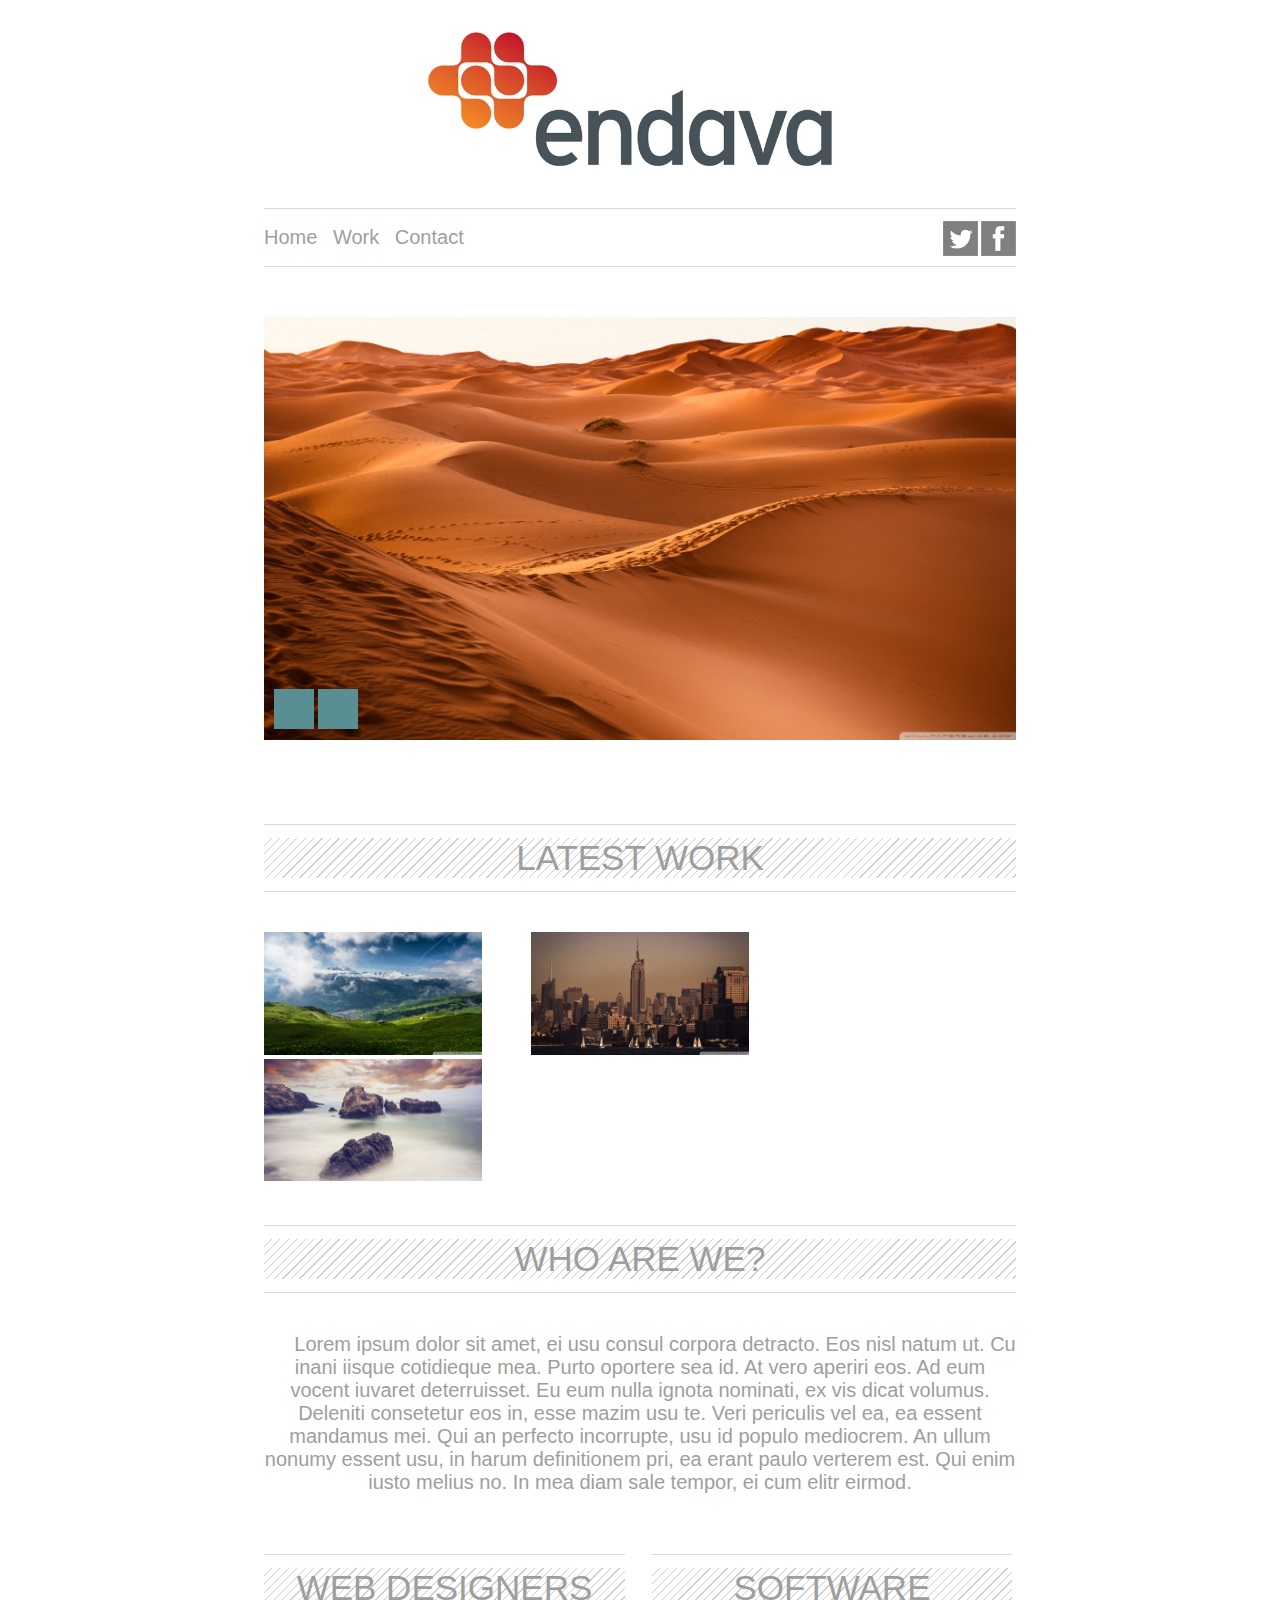
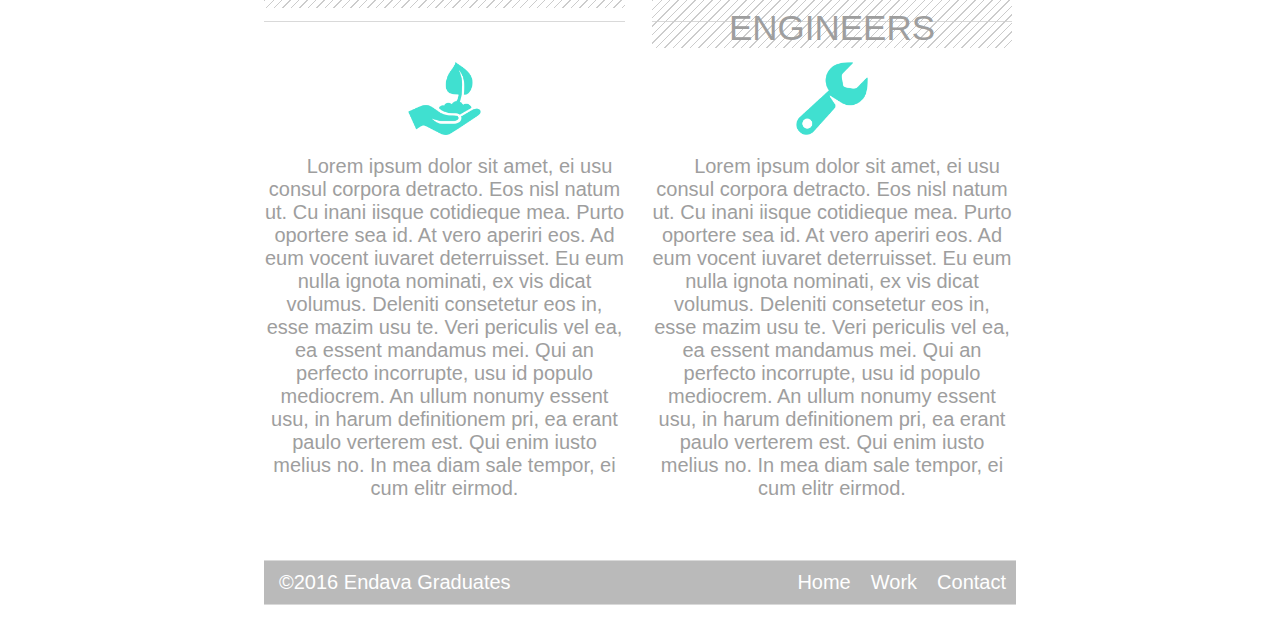
==== Homework1/Index.html @ 700531a2 "Homework1" ====
<!DOCTYPE html>
<html>
<head>
	<title>Endava</title>
	<link rel="stylesheet" href="Styles/Styles.css">
</head>
<header>
	<img id="endavaPicture" src="Media/endava.jpg"/>
</header>
<body>
	<nav id="navBar">
		<a class="navBarElement">Home</a>
		<a class="navBarElement">Work</a>
		<a class="navBarElement">Contact</a>
		<img class="navBarSocial" src="Media/facebook.png"/>
		<img class="navBarSocial" src="Media/twitter.png"/>
	</nav>

	<article id="gallery">
		<img id="image" src="Media/image1.jpg"/>
		<input id="button1" type="button" onclick="changePicture(1);" class="galleryButtons"></input>
		<input id="button1" type="button" onclick="changePicture(2);" class="galleryButtons"></input>
	</article>

	<article>
		<section class="articleTitle">
			<div class="articleTitleText">
				Latest Work
			</div>
		</section>
		<img class="latestWorkImages" src="Media/image3.jpg"></img>
		<img class="latestWorkImages" src="Media/image4.jpg"/>
		<img class="latestWorkImages" src="Media/image5.jpg"/>
	</article>
	
	<article>
		<section class="articleTitle">
			<div class="articleTitleText">
				Who are we?
			</div>
		</section>
		<section>
			<p class="content">
				Lorem ipsum dolor sit amet, ei usu consul corpora detracto. Eos nisl natum ut. Cu inani iisque cotidieque mea. Purto oportere sea id. At vero aperiri eos. Ad eum vocent iuvaret deterruisset. Eu eum nulla ignota nominati, ex vis dicat volumus. Deleniti consetetur eos in, esse mazim usu te. Veri periculis vel ea, ea essent mandamus mei. Qui an perfecto incorrupte, usu id populo mediocrem. An ullum nonumy essent usu, in harum definitionem pri, ea erant paulo verterem est. Qui enim iusto melius no. In mea diam sale tempor, ei cum elitr eirmod.
			</p>
		</section>
	</article>

	<article id="designSoftArticle">
		<section id="webDesigners">
			<section class="articleTitle">
				<div class="articleTitleText">
					Web Designers
				</div>
				
			</section>
			<img class="designImages" src="Media/design.png"/>
			<section >
			<p class="content">
			Lorem ipsum dolor sit amet, ei usu consul corpora detracto. Eos nisl natum ut. Cu inani iisque cotidieque mea. Purto oportere sea id. At vero aperiri eos. Ad eum vocent iuvaret deterruisset.

Eu eum nulla ignota nominati, ex vis dicat volumus. Deleniti consetetur eos in, esse mazim usu te. Veri periculis vel ea, ea essent mandamus mei. Qui an perfecto incorrupte, usu id populo mediocrem. An ullum nonumy essent usu, in harum definitionem pri, ea erant paulo verterem est. Qui enim iusto melius no. In mea diam sale tempor, ei cum elitr eirmod.
			</p>
			</section>
		</section>
		<section id="softwareEngineers">
			<section class="articleTitle">
				<div class="articleTitleText">
					Software Engineers
				</div>
			</section>
			<img class="designImages" src="Media/engineers.png"/>
			<section>
			<p class="content">
			Lorem ipsum dolor sit amet, ei usu consul corpora detracto. Eos nisl natum ut. Cu inani iisque cotidieque mea. Purto oportere sea id. At vero aperiri eos. Ad eum vocent iuvaret deterruisset.

Eu eum nulla ignota nominati, ex vis dicat volumus. Deleniti consetetur eos in, esse mazim usu te. Veri periculis vel ea, ea essent mandamus mei. Qui an perfecto incorrupte, usu id populo mediocrem. An ullum nonumy essent usu, in harum definitionem pri, ea erant paulo verterem est. Qui enim iusto melius no. In mea diam sale tempor, ei cum elitr eirmod.
			</p>
			</section>
		</section>
	
	</article>
	
	<footer id="footer">
		<a id="footerText">&#169;2016 Endava Graduates</a>
		<a class="footerElement">Contact</a>
		<a class="footerElement">Work</a>
		<a class="footerElement">Home</a>
	</footer>
</body>
</html>

<script>
	function changePicture(n) {
		var a = document.getElementById("image");
		if (n==1) {
			a.src = "Media/image1.jpg"
		} else{
			a.src = "Media/image2.jpg"
		}
	}

</script>
---- Homework1/Styles/Styles.css ----
body {
	background-color: white;
	padding-left:20%;
	padding-right:20%;
}

div {
	font-family: sans-serif;
	color: #4b4b4b;
}

#endavaPicture {
	display: block;
    margin-left: auto;
    margin-right: auto;
	height:200px;
}

/*Navigation bar styles*/
/*======================*/

#navBar {
	border-top:1px solid;
	border-bottom:1px solid;
	border-color: #D9D9D9;
	padding-top:17px;
	padding-bottom:17px;
	font-family: sans-serif;
	color: #9E9E9E;
	font-size:20px;
}

.navBarElement{
	padding-right:10px;
}

.navBarElement:hover{
	color: #598F93;
}

.navBarSocial {
	float: right;
	position:relative;
	width:35px;
	padding-left:3px;
	top:-5px;
}

/*Content styles*/
/*======================*/

#gallery{
	width:100%;
	height:auto;
	margin-top:50px;
}

#image{
	width:100%;
}

.galleryButtons{
	border:0px;
	position:relative;
	top:-55px;
	left:10px;
	height:40px;
	width:40px;
	background-color:#598F93;
}

.articleTitle{
	border-top:1px solid;
	border-bottom:1px solid;
	border-color: #D9D9D9;
	padding-top:13px;
	padding-bottom:13px;
	margin-bottom:40px;
	margin-top:40px;
	height:40px;
	font-weight: 100;
	text-transform: uppercase;
	
}

.articleTitleText {
	font-family: sans-serif;
	color: #9E9E9E;
	font-size:35px;
	text-align:center;
	background: repeating-linear-gradient(
	  135deg,
	  transparent,
    transparent 5px,
    #ccc 1px,
    #ccc 6px
	);
}


.latestWorkImages{
	width:29%;
	padding-right:6%;
	margin:0px;
	border:0px;
	display: inline-block;
}
.latestWorkImages:last-child {
	padding-right:0%;
	
}

#webDesigners{
	display:inline-block;
	margin-right:3%;
	width:48%;
	height:auto;
}

#softwareEngineers{
	display:inline-block;
	width:48%;
	height:auto;
}

#designSoftArticle{
	height:auto;
	margin-bottom:40px;
}

.designImages {
	margin-top:20px;
	margin-bottom:20px;
	width:20%;
	display: block;
    margin-left: auto;
    margin-right: auto;
}

p.content{
	font-family: sans-serif;
	color: #9E9E9E;
	font-size:20px;
	text-indent: 30px;
	text-align: center;
}


/*Footer styles*/
/*======================*/

#footer{
	border-top:1px solid;
	border-bottom:1px solid;
	border-color: #D9D9D9;
	background-color:#BABABA;
	padding-top:10px;
	padding-bottom:10px;
	margin-bottom:30px;
	font-family: sans-serif;
	color: #ffffff;
	font-size:20px;
}

#footerText{
	padding-left:15px;
	padding-right:15px;
}

.footerElement{
	float: right;
	padding-left:10px;
	padding-right:10px;
	
}
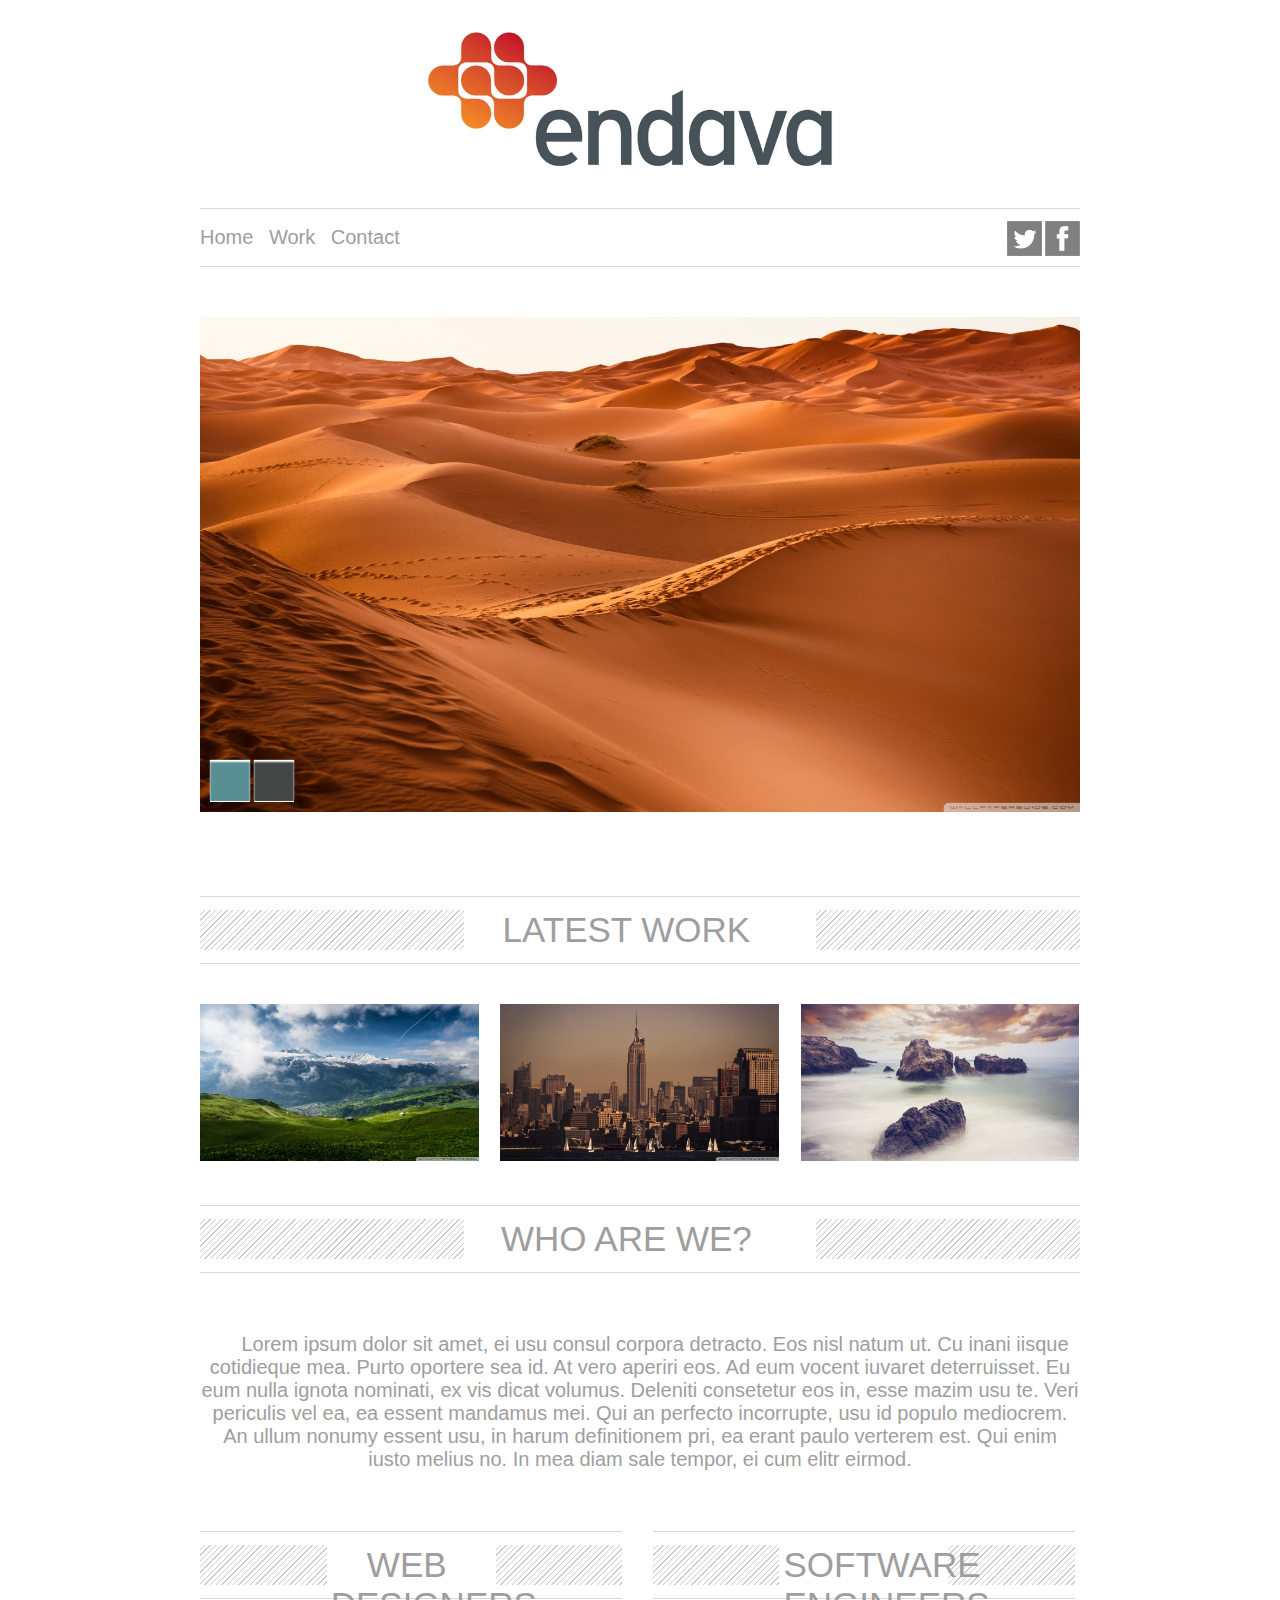
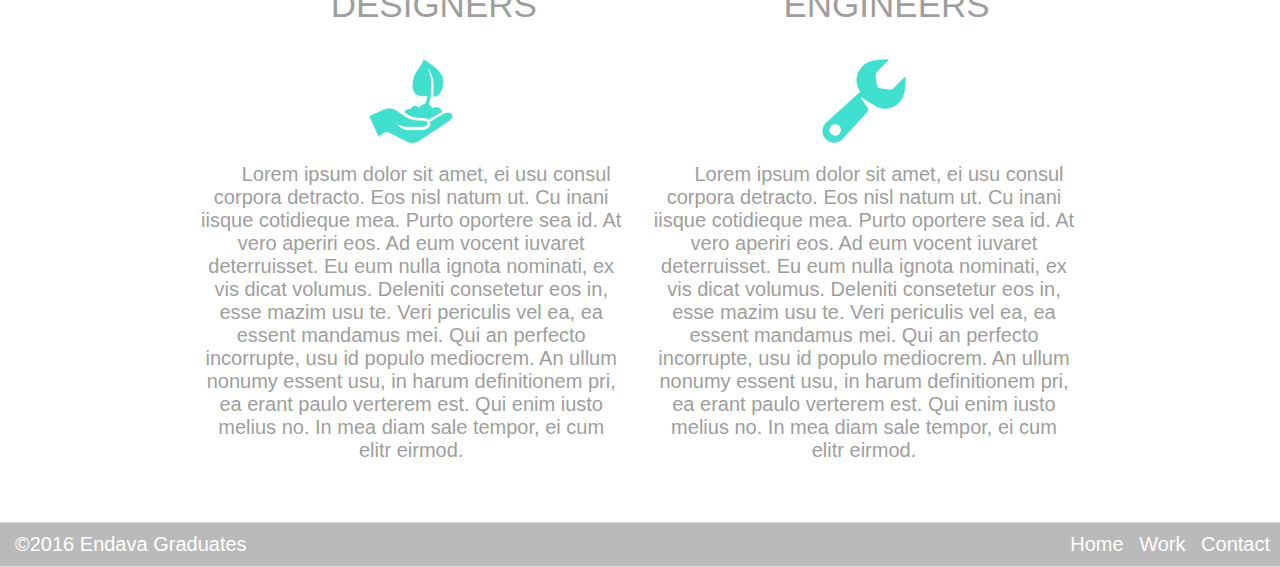
==== commit 0ff815c6: "Index.html and styles.css" ====
--- a/Homework1/Index.html
+++ b/Homework1/Index.html
@@ -1,8 +1,11 @@
 <!DOCTYPE html>
 <html>
 <head>
-	<title>Endava</title>
+	<title>Home</title>
 	<link rel="stylesheet" href="Styles/Styles.css">
+	<meta name="viewport" content="width=device-width, initial-scale=1.0">
+	<script src="JS/jquery-2.2.3.min.js"></script>
+	<script src="JS/endava.js"></script>
 </head>
 <header>
 	<img id="endavaPicture" src="Media/endava.jpg"/>
@@ -12,32 +15,38 @@
 		<a class="navBarElement">Home</a>
 		<a class="navBarElement">Work</a>
 		<a class="navBarElement">Contact</a>
-		<img class="navBarSocial" src="Media/facebook.png"/>
-		<img class="navBarSocial" src="Media/twitter.png"/>
+		<img class="navBarSocial" onclick="onClickFacebook()" src="Media/facebook.png"/>
+		<img class="navBarSocial" onclick="onClickTwitter()" src="Media/twitter.png"/>
 	</nav>
 
 	<article id="gallery">
 		<img id="image" src="Media/image1.jpg"/>
 		<input id="button1" type="button" onclick="changePicture(1);" class="galleryButtons"></input>
-		<input id="button1" type="button" onclick="changePicture(2);" class="galleryButtons"></input>
+		<input id="button2" type="button" onclick="changePicture(2);" class="galleryButtons"></input>
 	</article>
 
 	<article>
 		<section class="articleTitle">
+			<div id="left"> </div>
 			<div class="articleTitleText">
 				Latest Work
 			</div>
+			<div id="right"> </div>
 		</section>
-		<img class="latestWorkImages" src="Media/image3.jpg"></img>
-		<img class="latestWorkImages" src="Media/image4.jpg"/>
-		<img class="latestWorkImages" src="Media/image5.jpg"/>
+		<section id="imagesColumns">
+			<img class="latestWorkImages" src="Media/image3.jpg"></img>
+			<img class="latestWorkImages" src="Media/image4.jpg"/>
+			<img class="latestWorkImages" src="Media/image5.jpg"/>
+		</section>
 	</article>
 	
 	<article>
 		<section class="articleTitle">
+			<div id="left"> </div>
 			<div class="articleTitleText">
 				Who are we?
 			</div>
+			<div id="right"> </div>
 		</section>
 		<section>
 			<p class="content">
@@ -49,10 +58,11 @@
 	<article id="designSoftArticle">
 		<section id="webDesigners">
 			<section class="articleTitle">
+				<div id="left"> </div>
 				<div class="articleTitleText">
 					Web Designers
 				</div>
-				
+				<div id="right"> </div>
 			</section>
 			<img class="designImages" src="Media/design.png"/>
 			<section >
@@ -65,9 +75,11 @@
 		</section>
 		<section id="softwareEngineers">
 			<section class="articleTitle">
+				<div id="left"> </div>
 				<div class="articleTitleText">
 					Software Engineers
 				</div>
+				<div id="right"> </div>
 			</section>
 			<img class="designImages" src="Media/engineers.png"/>
 			<section>
@@ -83,21 +95,14 @@
 	
 	<footer id="footer">
 		<a id="footerText">&#169;2016 Endava Graduates</a>
-		<a class="footerElement">Contact</a>
+		<!--<a class="footerElement">Contact</a>
 		<a class="footerElement">Work</a>
-		<a class="footerElement">Home</a>
+		<a class="footerElement">Home</a>-->
+		<nav id="bottomNavBar">
+			<a class="navBarElement">Home</a>
+			<a class="navBarElement">Work</a>
+			<a class="navBarElement">Contact</a>
+		</nav>
 	</footer>
 </body>
 </html>
-
-<script>
-	function changePicture(n) {
-		var a = document.getElementById("image");
-		if (n==1) {
-			a.src = "Media/image1.jpg"
-		} else{
-			a.src = "Media/image2.jpg"
-		}
-	}
-
-</script>--- a/Homework1/Styles/Styles.css
+++ b/Homework1/Styles/Styles.css
@@ -1,175 +1,1188 @@
-body {
-	background-color: white;
-	padding-left:20%;
-	padding-right:20%;
+@media screen and (min-width: 1200px) {
+	body {
+		background-color: white;
+		padding-left:15%;
+		padding-right:15%;
+	}
+
+	div {
+		font-family: sans-serif;
+		color: #4b4b4b;
+	}
+
+	#endavaPicture {
+		display: block;
+		margin-left: auto;
+		margin-right: auto;
+		height:200px;
+	}
+
+	/*Navigation bar styles*/
+	/*======================*/
+
+	#navBar {
+		border-top:1px solid;
+		border-bottom:1px solid;
+		border-color: #D9D9D9;
+		padding-top:17px;
+		padding-bottom:17px;
+		font-family: sans-serif;
+		color: #9E9E9E;
+		font-size:20px;
+	}
+
+	.navBarElement{
+		padding-right:10px;
+	}
+
+	.navBarElement:hover{
+		color: #598F93;
+	}
+
+	.navBarSocial {
+		float: right;
+		position:relative;
+		width:35px;
+		margin-left:3px;
+		top:-5px;
+	}
+	.navBarSocial:hover{
+		background:#3b5998;
+	}
+
+	/*Content styles*/
+	/*======================*/
+
+	#gallery{
+		width:100%;
+		height:auto;
+		margin-top:50px;
+	}
+
+	#image{
+		width:100%;
+	}
+	
+	.galleryButtons{
+		border:0px;
+		position:relative;
+		top:-55px;
+		left:10px;
+		height:40px;
+		width:40px;
+		box-shadow: inset 0 1px 2px #fff, 0 -1px 1px #FFF, 0 1px 0 #FFF;
+	}
+
+	#button1{
+		background-color:#598F93;
+	}
+	
+	#button2{
+		background-color:#444545;
+	}
+	
+	.articleTitle{
+		border-top:1px solid;
+		border-bottom:1px solid;
+		border-color: #D9D9D9;
+		padding-top:13px;
+		padding-bottom:13px;
+		margin-bottom:40px;
+		margin-top:40px;
+		height:40px;
+		font-weight: 100;
+		text-transform: uppercase;
+		display: inline-block;
+		margin-right: 0 auto;
+		margin-left: 0 auto;
+		width:100%;
+	}
+
+	
+	
+	.articleTitleText {
+		font-family: sans-serif;
+		color: #9E9E9E;
+		font-size:35px;
+		text-align:center;
+		display: inline-block;
+		width:36%;
+		vertical-align:top;
+	}
+
+
+	.latestWorkImages{
+		margin:0px;
+		border:0px;
+		display:inline-block;
+		width: calc(95% / 3);
+		padding-right:2%
+	}
+	
+	.imagesColumns {
+		column-count:3;
+	}
+	
+	.latestWorkImages:last-child {
+		padding-right:0%;
+		
+	}
+
+	#webDesigners{
+		display:inline-block;
+		margin-right:3%;
+		width:48%;
+		height:auto;
+	}
+
+	#softwareEngineers{
+		display:inline-block;
+		width:48%;
+		height:auto;
+	}
+
+	#designSoftArticle{
+		height:auto;
+		margin-bottom:40px;
+	}
+
+	.designImages {
+		margin-top:20px;
+		margin-bottom:20px;
+		width:20%;
+		display: block;
+		margin-left: auto;
+		margin-right: auto;
+	}
+
+	p.content{
+		font-family: sans-serif;
+		color: #9E9E9E;
+		font-size:20px;
+		text-indent: 30px;
+		text-align: center;
+	}
+
+
+	/*Footer styles*/
+	/*======================*/
+
+	#footer{
+		border-top:1px solid;
+		border-bottom:1px solid;
+		border-color: #D9D9D9;
+		background-color:#BABABA;
+		padding-top:10px;
+		padding-bottom:10px;
+		margin-bottom:30px;
+		font-family: sans-serif;
+		color: #ffffff;
+		font-size:20px;
+		position:absolute;
+		width:100%;
+		left:0px;
+	}
+
+	#footerText{
+		padding-left:15px;
+		padding-right:15px;
+	}
+
+	.footerElement{
+		float: right;
+		padding-left:10px;
+		padding-right:10px;
+		
+	}
+	
+	#bottomNavBar{
+		float:right;
+	}
+	
+	
+	/*Form styles*/
+	/*==================================================*/
+	#left {
+		display: inline-block;
+		width: 30%;
+		height:40px;
+		font-family: sans-serif;
+		color: #9E9E9E;
+		font-size:35px;
+		text-align:center;
+		background: repeating-linear-gradient(
+		  135deg,
+		  transparent,
+		transparent 3px,
+		#ccc 1px,
+		#ccc 4px
+		);
+	}
+	
+
+	#right {
+		float:right;
+		width: 30%;
+		height:40px;
+		font-family: sans-serif;
+		color: #9E9E9E;
+		font-size:35px;
+		text-align:center;
+		background: repeating-linear-gradient(
+		  135deg,
+		  transparent,
+		transparent 3px,
+		#ccc 1px,
+		#ccc 4px
+		);
+	}
+	
+	#name {
+		float:left;
+		width:32.66666%;
+		margin-right:1%;
+		padding-top:15px;
+		padding-bottom:15px;
+		padding-left:3px;
+		font-size:20px;
+		font-family:sans-serif;
+		box-sizing: border-box;
+	}
+	#email {
+		width:32.66666%;
+		padding-top:15px;
+		margin-right:1%;
+		padding-bottom:15px;
+		padding-left:3px;
+		font-size:20px;
+		font-family:sans-serif;
+		box-sizing: border-box;
+	}
+	#website {
+		float:right;
+		width:32.66666%;
+		padding-top:15px;
+		padding-bottom:15px;
+		padding-left:3px;
+		font-size:20px;
+		font-family:sans-serif;
+		box-sizing: border-box;
+	}
+	#message{
+		margin-top:5px;
+		margin-bottom:5px;
+		width:100%;
+		padding-top:4px;
+		padding-bottom:4px;
+		padding-left:3px;
+		box-sizing: border-box;
+		font-size:20px;
+		font-family:sans-serif;
+		overflow:hidden;
+		height:140px;
+	}
+	#button {
+		float:right;
+		display:block;
+		right: 0px;
+		background-color:#8C8C8C;
+		padding-top:15px;
+		padding-bottom:15px;
+		padding-left:35px;
+		padding-right:35px;
+		text-align:middle;
+		border:0px;
+		color:white;
+		border-radius:6px;
+		font-size:20px;
+		font-family:sans-serif;
+	}
+	#button:hover{
+		background-color:#A9A9A9;
+	}
+	#submitSection {
+		margin-bottom:80px;
+	}
 }
 
-div {
-	font-family: sans-serif;
-	color: #4b4b4b;
+
+@media screen and (min-width: 900px) and (max-width: 1199px) {
+	body {
+		background-color: white;
+		padding-left:50px;
+		padding-right:50px;
+	}
+
+	div {
+		font-family: sans-serif;
+		color: #4b4b4b;
+	}
+
+	#endavaPicture {
+		display: block;
+		margin-left: auto;
+		margin-right: auto;
+		height:200px;
+	}
+
+	/*Navigation bar styles*/
+	/*======================*/
+
+	#navBar {
+		border-top:1px solid;
+		border-bottom:1px solid;
+		border-color: #D9D9D9;
+		padding-top:17px;
+		padding-bottom:17px;
+		font-family: sans-serif;
+		color: #9E9E9E;
+		font-size:20px;
+	}
+
+	.navBarElement{
+		padding-right:10px;
+	}
+
+	.navBarElement:hover{
+		color: #598F93;
+	}
+
+	.navBarSocial {
+		float: right;
+		position:relative;
+		width:35px;
+		margin-left:3px;
+		top:-5px;
+	}
+	.navBarSocial:hover{
+		background:#3b5998;
+	}
+
+	/*Content styles*/
+	/*======================*/
+
+	#gallery{
+		width:100%;
+		height:auto;
+		margin-top:50px;
+	}
+
+	#image{
+		width:100%;
+	}
+
+	.galleryButtons{
+		border:0px;
+		position:relative;
+		top:-55px;
+		left:10px;
+		height:40px;
+		width:40px;
+		background-color:#598F93;
+	}
+
+	.articleTitle{
+		border-top:1px solid;
+		border-bottom:1px solid;
+		border-color: #D9D9D9;
+		padding-top:13px;
+		padding-bottom:13px;
+		margin-bottom:40px;
+		margin-top:40px;
+		height:40px;
+		font-weight: 100;
+		text-transform: uppercase;
+		
+	}
+
+	.articleTitleText {
+		font-family: sans-serif;
+		color: #9E9E9E;
+		font-size:35px;
+		text-align:center;
+		display: inline-block;
+		width:36%;
+		vertical-align:top;
+
+	}
+
+
+	.latestWorkImages{
+		margin:0px;
+		border:0px;
+		display:inline-block;
+		width: calc(94% / 3);
+		padding-right:2%
+	}
+	
+	.imagesColumns {
+		column-count:3;
+	}
+	
+	.latestWorkImages:last-child {
+		padding-right:0%;
+		
+	}
+
+	#webDesigners{
+		display:inline-block;
+		margin-right:3%;
+		width:48%;
+		height:auto;
+	}
+
+	#softwareEngineers{
+		display:inline-block;
+		width:48%;
+		height:auto;
+	}
+
+	#designSoftArticle{
+		height:auto;
+		margin-bottom:40px;
+	}
+
+	.designImages {
+		margin-top:20px;
+		margin-bottom:20px;
+		width:20%;
+		display: block;
+		margin-left: auto;
+		margin-right: auto;
+	}
+
+	p.content{
+		font-family: sans-serif;
+		color: #9E9E9E;
+		font-size:20px;
+		text-indent: 30px;
+		text-align: center;
+	}
+
+
+	/*Footer styles*/
+	/*======================*/
+
+	#footer{
+		border-top:1px solid;
+		border-bottom:1px solid;
+		border-color: #D9D9D9;
+		background-color:#BABABA;
+		padding-top:10px;
+		padding-bottom:10px;
+		margin-bottom:30px;
+		font-family: sans-serif;
+		color: #ffffff;
+		font-size:20px;
+		position:absolute;
+		width:100%;
+		left:0px;
+	}
+
+	#footerText{
+		padding-left:15px;
+		padding-right:15px;
+	}
+
+	.footerElement{
+		float: right;
+		padding-left:10px;
+		padding-right:10px;
+		
+	}
+	
+	#bottomNavBar{
+		float:right;
+	}
+	
+	/*Form styles*/
+	/*==================================================*/
+	#left {
+		display: inline-block;
+		width: 30%;
+		height:40px;
+		font-family: sans-serif;
+		color: #9E9E9E;
+		font-size:35px;
+		text-align:center;
+		background: repeating-linear-gradient(
+		  135deg,
+		  transparent,
+		transparent 3px,
+		#ccc 1px,
+		#ccc 4px
+		);
+	}
+	
+
+	#right {
+		float:right;
+		width: 30%;
+		height:40px;
+		font-family: sans-serif;
+		color: #9E9E9E;
+		font-size:35px;
+		text-align:center;
+		background: repeating-linear-gradient(
+		  135deg,
+		  transparent,
+		transparent 3px,
+		#ccc 1px,
+		#ccc 4px
+		);
+	}
+	
+	#name {
+		float:left;
+		width:32.66666%;
+		margin-right:1%;
+		padding-top:15px;
+		padding-bottom:15px;
+		padding-left:3px;
+		font-size:20px;
+		font-family:sans-serif;
+		box-sizing: border-box;
+	}
+	#email {
+		width:32.66666%;
+		margin-right:1%;
+		padding-top:15px;
+		padding-bottom:15px;
+		padding-left:3px;
+		font-size:20px;
+		font-family:sans-serif;
+		box-sizing: border-box;
+	}
+	#website {
+		float:right;
+		width:32.66666%;
+		padding-top:15px;
+		padding-bottom:15px;
+		padding-left:3px;
+		font-size:20px;
+		font-family:sans-serif;
+		box-sizing: border-box;
+	}
+	#message{
+		margin-top:5px;
+		margin-bottom:5px;
+		width:100%;
+		padding-top:4px;
+		padding-bottom:4px;
+		padding-left:3px;
+		box-sizing: border-box;
+		font-size:20px;
+		font-family:sans-serif;
+		overflow:hidden;
+		height:140px;
+	}
+	#button {
+		float:right;
+		display:block;
+		right: 0px;
+		background-color:#8C8C8C;
+		padding-top:15px;
+		padding-bottom:15px;
+		padding-left:35px;
+		padding-right:35px;
+		text-align:middle;
+		border:0px;
+		color:white;
+		border-radius:6px;
+		font-size:20px;
+		font-family:sans-serif;
+	}
+	#button:hover{
+		background-color:#A9A9A9;
+	}
+	#submitSection {
+		margin-bottom:80px;
+	}
 }
 
-#endavaPicture {
-	display: block;
-    margin-left: auto;
-    margin-right: auto;
-	height:200px;
+
+@media screen and (min-width: 641px) and (max-width: 899px) {
+	body {
+		background-color: white;
+		padding-left:20px;
+		padding-right:20px;
+	}
+
+	div {
+		font-family: sans-serif;
+		color: #4b4b4b;
+	}
+
+	#endavaPicture {
+		display: block;
+		margin-left: auto;
+		margin-right: auto;
+		height:100px;
+	}
+
+	/*Navigation bar styles*/
+	/*======================*/
+
+	#navBar {
+		border-top:1px solid;
+		border-bottom:1px solid;
+		border-color: #D9D9D9;
+		padding-top:17px;
+		padding-bottom:17px;
+		font-family: sans-serif;
+		color: #9E9E9E;
+		font-size:20px;
+	}
+
+	.navBarElement{
+		padding-right:10px;
+	}
+
+	.navBarElement:hover{
+		color: #598F93;
+	}
+
+	.navBarSocial {
+		float: right;
+		position:relative;
+		width:35px;
+		margin-left:3px;
+		top:-5px;
+	}
+	.navBarSocial:hover{
+		background:#3b5998;
+	}
+
+	/*Content styles*/
+	/*======================*/
+
+	#gallery{
+		width:100%;
+		height:auto;
+		margin-top:50px;
+	}
+
+	#image{
+		width:100%;
+	}
+
+	.galleryButtons{
+		border:0px;
+		position:relative;
+		top:-55px;
+		left:10px;
+		height:40px;
+		width:40px;
+		background-color:#598F93;
+	}
+
+	.articleTitle{
+		border-top:1px solid;
+		border-bottom:1px solid;
+		border-color: #D9D9D9;
+		padding-top:13px;
+		padding-bottom:13px;
+		margin-bottom:40px;
+		margin-top:40px;
+		height:40px;
+		font-weight: 100;
+		text-transform: uppercase;
+		
+	}
+
+	.articleTitleText {
+		font-family: Verdava,sans-serif;
+		color: #9E9E9E;
+		font-size:24px;
+		padding-top:6px;
+		text-align:center;
+		display: inline-block;
+		width:40%;
+		vertical-align:top;
+		box-sizing: border-box;
+	}
+
+
+	.latestWorkImages{
+		margin:0px;
+		border:0px;
+		display:inline-block;
+		width: calc(94% / 3);
+		padding-right:2%
+	}
+	
+	.imagesColumns {
+		column-count:3;
+	}
+	
+	
+	.latestWorkImages:last-child {
+		padding-right:0%;
+		
+	}
+
+	#webDesigners{
+		display:inline-block;
+		margin-right:3%;
+		width:48%;
+		height:auto;
+	}
+
+	#softwareEngineers{
+		display:inline-block;
+		width:48%;
+		height:auto;
+	}
+
+	#designSoftArticle{
+		height:auto;
+		margin-bottom:40px;
+	}
+
+	.designImages {
+		margin-top:20px;
+		margin-bottom:20px;
+		width:20%;
+		display: block;
+		margin-left: auto;
+		margin-right: auto;
+	}
+
+	p.content{
+		font-family: sans-serif;
+		color: #9E9E9E;
+		font-size:18px;
+		text-indent: 30px;
+		text-align: center;
+		line-height: 200%;
+	}
+
+
+	/*Footer styles*/
+	/*======================*/
+
+	#footer{
+		border-top:1px solid;
+		border-bottom:1px solid;
+		border-color: #D9D9D9;
+		background-color:#BABABA;
+		padding-top:10px;
+		padding-bottom:10px;
+		margin-bottom:30px;
+		font-family: sans-serif;
+		color: #ffffff;
+		font-size:20px;
+		position:absolute;
+		width:100%;
+		left:0px;
+	}
+
+	#footerText{
+		padding-left:15px;
+		padding-right:15px;
+	}
+
+	.footerElement{
+		float: right;
+		padding-left:10px;
+		padding-right:10px;
+		
+	}
+	#bottomNavBar{
+		float:right;
+	}
+	
+	/*Form styles*/
+	/*==================================================*/
+	#left {
+		float:left;
+		width: 30%;
+		height:40px;
+		font-family: sans-serif;
+		color: #9E9E9E;
+		font-size:35px;
+		text-align:center;
+		background: repeating-linear-gradient(
+		  135deg,
+		  transparent,
+		transparent 3px,
+		#ccc 1px,
+		#ccc 4px
+		);
+		box-sizing: border-box;
+	}
+	
+
+	#right {
+		float:right;
+		width: 30%;
+		height:40px;
+		font-family: sans-serif;
+		color: #9E9E9E;
+		font-size:35px;
+		text-align:center;
+		background: repeating-linear-gradient(
+		  135deg,
+		  transparent,
+		transparent 3px,
+		#ccc 1px,
+		#ccc 4px
+		);
+		box-sizing: border-box;
+	}
+	
+	#name {
+		width:100%;
+		margin-bottom:10px;
+		padding-top:15px;
+		padding-bottom:15px;
+		padding-left:3px;
+		font-size:20px;
+		font-family:sans-serif;
+		box-sizing: border-box;
+	}
+	#email {
+		width:100%;
+		margin-bottom:10px;
+		padding-top:15px;
+		padding-bottom:15px;
+		padding-left:3px;
+		font-size:20px;
+		font-family:sans-serif;
+		box-sizing: border-box;
+	}
+	#website {
+		width:100%;
+		margin-bottom:5px;
+		padding-top:15px;
+		padding-bottom:15px;
+		padding-left:3px;
+		font-size:20px;
+		font-family:sans-serif;
+		box-sizing: border-box;
+	}
+	#message{
+		margin-top:5px;
+		margin-bottom:5px;
+		width:100%;
+		padding-top:4px;
+		padding-bottom:4px;
+		padding-left:3px;
+		box-sizing: border-box;
+		font-size:20px;
+		font-family:sans-serif;
+		overflow:hidden;
+		height:140px;
+	}
+	#button {
+		width:100%;
+		box-sizing: border-box;
+		background-color:#8C8C8C;
+		padding-top:15px;
+		padding-bottom:15px;
+		padding-left:35px;
+		padding-right:35px;
+		text-align:middle;
+		border:0px;
+		color:white;
+		border-radius:6px;
+		font-size:20px;
+		font-family:sans-serif;
+	}
+	#button:hover{
+		background-color:#A9A9A9;
+	}
+	#submitSection {
+		margin-bottom:40px;
+	}
 }
 
-/*Navigation bar styles*/
-/*======================*/
-
-#navBar {
-	border-top:1px solid;
-	border-bottom:1px solid;
-	border-color: #D9D9D9;
-	padding-top:17px;
-	padding-bottom:17px;
-	font-family: sans-serif;
-	color: #9E9E9E;
-	font-size:20px;
-}
-
-.navBarElement{
-	padding-right:10px;
-}
-
-.navBarElement:hover{
-	color: #598F93;
-}
-
-.navBarSocial {
-	float: right;
-	position:relative;
-	width:35px;
-	padding-left:3px;
-	top:-5px;
-}
-
-/*Content styles*/
-/*======================*/
-
-#gallery{
-	width:100%;
-	height:auto;
-	margin-top:50px;
-}
-
-#image{
-	width:100%;
-}
-
-.galleryButtons{
-	border:0px;
-	position:relative;
-	top:-55px;
-	left:10px;
-	height:40px;
-	width:40px;
-	background-color:#598F93;
-}
-
-.articleTitle{
-	border-top:1px solid;
-	border-bottom:1px solid;
-	border-color: #D9D9D9;
-	padding-top:13px;
-	padding-bottom:13px;
-	margin-bottom:40px;
-	margin-top:40px;
-	height:40px;
-	font-weight: 100;
-	text-transform: uppercase;
-	
-}
-
-.articleTitleText {
-	font-family: sans-serif;
-	color: #9E9E9E;
-	font-size:35px;
-	text-align:center;
-	background: repeating-linear-gradient(
-	  135deg,
-	  transparent,
-    transparent 5px,
-    #ccc 1px,
-    #ccc 6px
-	);
-}
-
-
-.latestWorkImages{
-	width:29%;
-	padding-right:6%;
-	margin:0px;
-	border:0px;
-	display: inline-block;
-}
-.latestWorkImages:last-child {
-	padding-right:0%;
-	
-}
-
-#webDesigners{
-	display:inline-block;
-	margin-right:3%;
-	width:48%;
-	height:auto;
-}
-
-#softwareEngineers{
-	display:inline-block;
-	width:48%;
-	height:auto;
-}
-
-#designSoftArticle{
-	height:auto;
-	margin-bottom:40px;
-}
-
-.designImages {
-	margin-top:20px;
-	margin-bottom:20px;
-	width:20%;
-	display: block;
-    margin-left: auto;
-    margin-right: auto;
-}
-
-p.content{
-	font-family: sans-serif;
-	color: #9E9E9E;
-	font-size:20px;
-	text-indent: 30px;
-	text-align: center;
-}
-
-
-/*Footer styles*/
-/*======================*/
-
-#footer{
-	border-top:1px solid;
-	border-bottom:1px solid;
-	border-color: #D9D9D9;
-	background-color:#BABABA;
-	padding-top:10px;
-	padding-bottom:10px;
-	margin-bottom:30px;
-	font-family: sans-serif;
-	color: #ffffff;
-	font-size:20px;
-}
-
-#footerText{
-	padding-left:15px;
-	padding-right:15px;
-}
-
-.footerElement{
-	float: right;
-	padding-left:10px;
-	padding-right:10px;
-	
+
+@media screen and (max-width: 640px) {
+	body {
+		background-color: white;
+		padding-left:50px;
+		padding-right:50px;
+	}
+
+	div {
+		font-family: sans-serif;
+		color: #4b4b4b;
+	}
+
+	#endavaPicture {
+		display: block;
+		margin-left: auto;
+		margin-right: auto;
+		height:80px;
+	}
+
+	/*Navigation bar styles*/
+	/*======================*/
+
+	#navBar {
+		border-top:1px solid;
+		border-bottom:1px solid;
+		border-color: #D9D9D9;
+		padding-top:17px;
+		padding-bottom:17px;
+		font-family: sans-serif;
+		color: #9E9E9E;
+		font-size:18px;
+	}
+
+	.navBarElement{
+		padding-right:10px;
+	}
+
+	.navBarElement:hover{
+		color: #598F93;
+	}
+
+	.navBarSocial {
+		float: right;
+		position:relative;
+		width:35px;
+		margin-left:3px;
+		top:-5px;
+	}
+	.navBarSocial:hover{
+		background:#3b5998;
+	}
+
+	/*Content styles*/
+	/*======================*/
+
+	#gallery{
+		width:100%;
+		height:auto;
+		margin-top:50px;
+	}
+
+	#image{
+		width:100%;
+	}
+
+	.galleryButtons{
+		border:0px;
+		position:relative;
+		top:-55px;
+		left:10px;
+		height:40px;
+		width:40px;
+		background-color:#598F93;
+	}
+
+	.articleTitle{
+		border-top:1px solid;
+		border-bottom:1px solid;
+		border-color: #D9D9D9;
+		padding-top:13px;
+		padding-bottom:13px;
+		margin-bottom:40px;
+		margin-top:40px;
+		height:40px;
+		font-weight: 100;
+		text-transform: uppercase;
+		
+	}
+
+	.articleTitleText {
+		font-family: sans-serif;
+		color: #9E9E9E;
+		font-size:22px;
+		padding-top:8px;
+		vertical-align:center;
+		text-align:center;
+		display: inline-block;
+		width:70%;
+		vertical-align:top;
+		box-sizing: border-box;
+		overflow:visible;
+	}
+
+
+	.latestWorkImages{
+		width:100%;
+		margin:0px;
+		border:0px;
+		padding-bottom:10px;
+	}
+	.latestWorkImages:last-child {
+		padding-right:0%;
+		
+	}
+
+	#webDesigners{
+		width:100%;
+		height:auto;
+	}
+
+	#softwareEngineers{
+		width:100%;
+		height:auto;
+	}
+
+	#designSoftArticle{
+		height:auto;
+		margin-bottom:40px;
+	}
+
+	.designImages {
+		margin-top:20px;
+		margin-bottom:20px;
+		width:20%;
+		display: block;
+		margin-left: auto;
+		margin-right: auto;
+	}
+
+	p.content{
+		font-family: sans-serif;
+		color: #9E9E9E;
+		font-size:17px;
+		text-indent: 30px;
+		text-align: center;
+		line-height: 200%;
+	}
+
+
+	/*Footer styles*/
+	/*======================*/
+
+	#footer{
+		border-top:1px solid;
+		border-bottom:1px solid;
+		border-color: #D9D9D9;
+		background-color:#BABABA;
+		padding-top:10px;
+		padding-bottom:10px;
+		margin-bottom:30px;
+		font-family: sans-serif;
+		color: #ffffff;
+		font-size:20px;
+		position:absolute;
+		width:100%;
+		left:0px;
+	}
+
+	#footerText{
+		padding-left:15px;
+		padding-right:15px;
+	}
+
+	.footerElement{
+		float: right;
+		padding-left:10px;
+		padding-right:10px;
+		display:none;
+	}
+	
+	#bottomNavBar{
+		display:none;
+	}
+
+	/*Form styles*/
+	/*==================================================*/
+	#left {
+		float:left;
+		width: 15%;
+		height:40px;
+		font-family: sans-serif;
+		color: #9E9E9E;
+		font-size:35px;
+		text-align:center;
+		background: repeating-linear-gradient(
+		  135deg,
+		  transparent,
+		transparent 3px,
+		#ccc 1px,
+		#ccc 4px
+		);
+		box-sizing: border-box;
+	}
+	
+
+	#right {
+		float:right;
+		width: 15%;
+		height:40px;
+		font-family: sans-serif;
+		color: #9E9E9E;
+		font-size:35px;
+		text-align:center;
+		background: repeating-linear-gradient(
+		  135deg,
+		  transparent,
+		transparent 3px,
+		#ccc 1px,
+		#ccc 4px
+		);
+		box-sizing: border-box;
+	}
+	
+	#name {
+		width:100%;
+		margin-bottom:10px;
+		padding-top:15px;
+		padding-bottom:15px;
+		padding-left:3px;
+		font-size:20px;
+		font-family:sans-serif;
+		box-sizing: border-box;
+	}
+	#email {
+		width:100%;
+		margin-bottom:10px;
+		padding-top:15px;
+		padding-bottom:15px;
+		padding-left:3px;
+		font-size:20px;
+		font-family:sans-serif;
+		box-sizing: border-box;
+	}
+	#website {
+		width:100%;
+		margin-bottom:5px;
+		padding-top:15px;
+		padding-bottom:15px;
+		padding-left:3px;
+		font-size:20px;
+		font-family:sans-serif;
+		box-sizing: border-box;
+	}
+	#message{
+		margin-top:5px;
+		margin-bottom:5px;
+		width:100%;
+		padding-top:4px;
+		padding-bottom:4px;
+		padding-left:3px;
+		box-sizing: border-box;
+		font-size:20px;
+		font-family:sans-serif;
+		overflow:hidden;
+		height:140px;
+	}
+	#button {
+		width:100%;
+		box-sizing: border-box;
+		background-color:#8C8C8C;
+		padding-top:15px;
+		padding-bottom:15px;
+		padding-left:35px;
+		padding-right:35px;
+		text-align:middle;
+		border:0px;
+		color:white;
+		border-radius:6px;
+		font-size:20px;
+		font-family:sans-serif;
+	}
+	#button:hover{
+		background-color:#A9A9A9;
+	}
+	#submitSection {
+		margin-bottom:40px;
+	}
 }